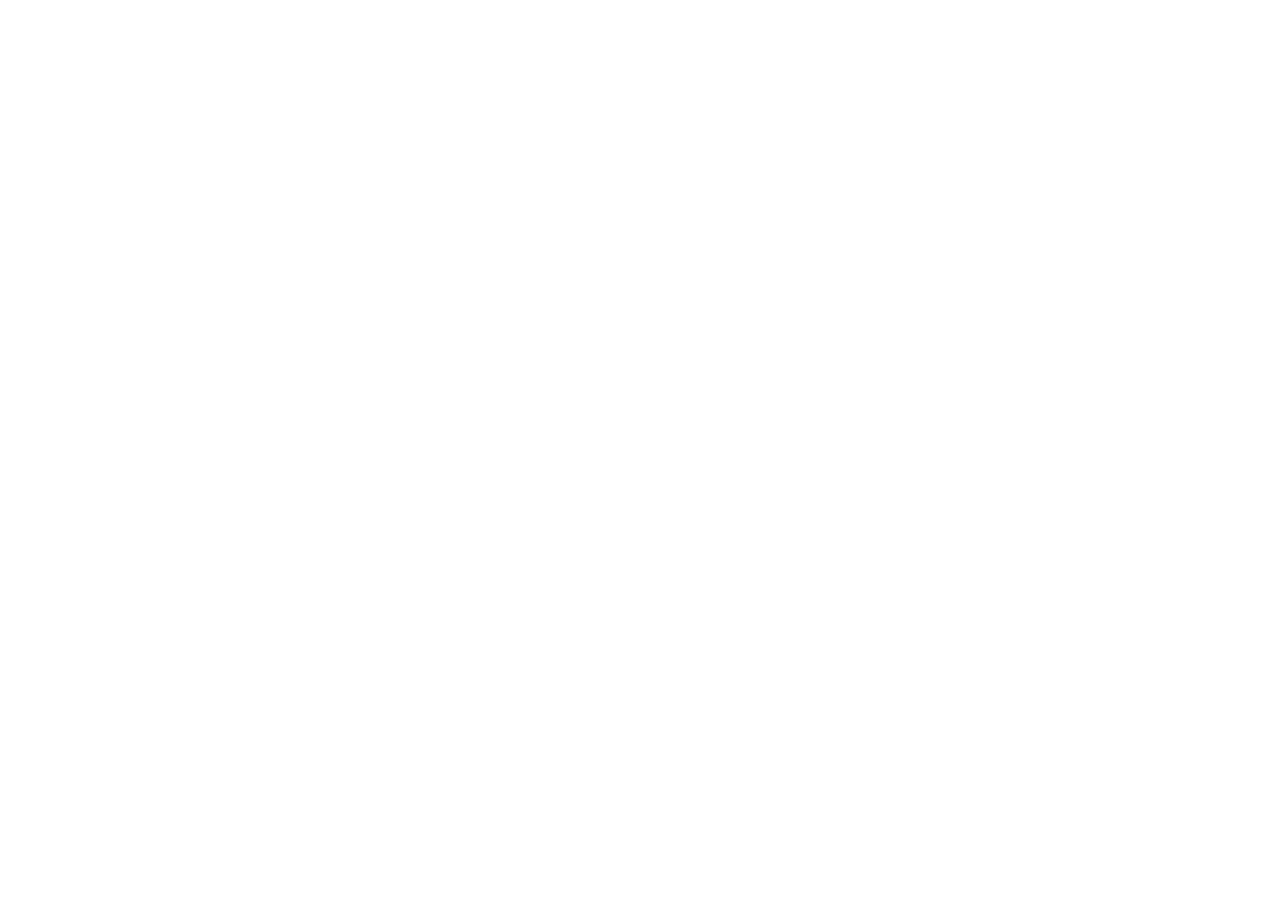
==== contact.html @ be963bcc "added reset and starter code" ====
<!DOCTYPE html>
<html lang="en">

<head>
  <meta charset="UTF-8">
  <meta http-equiv="X-UA-Compatible" content="IE=edge">
  <meta name="viewport" content="width=device-width, initial-scale=1.0">
  <link rel="stylesheet" href="style.css">
  <link rel="stylesheet" href="reset.css">
  <title>leetPete</title>
</head>

<body>

</body>
<script src="script.js"></script>

</html>
---- style.css ----
/* Here for tracking reasons */
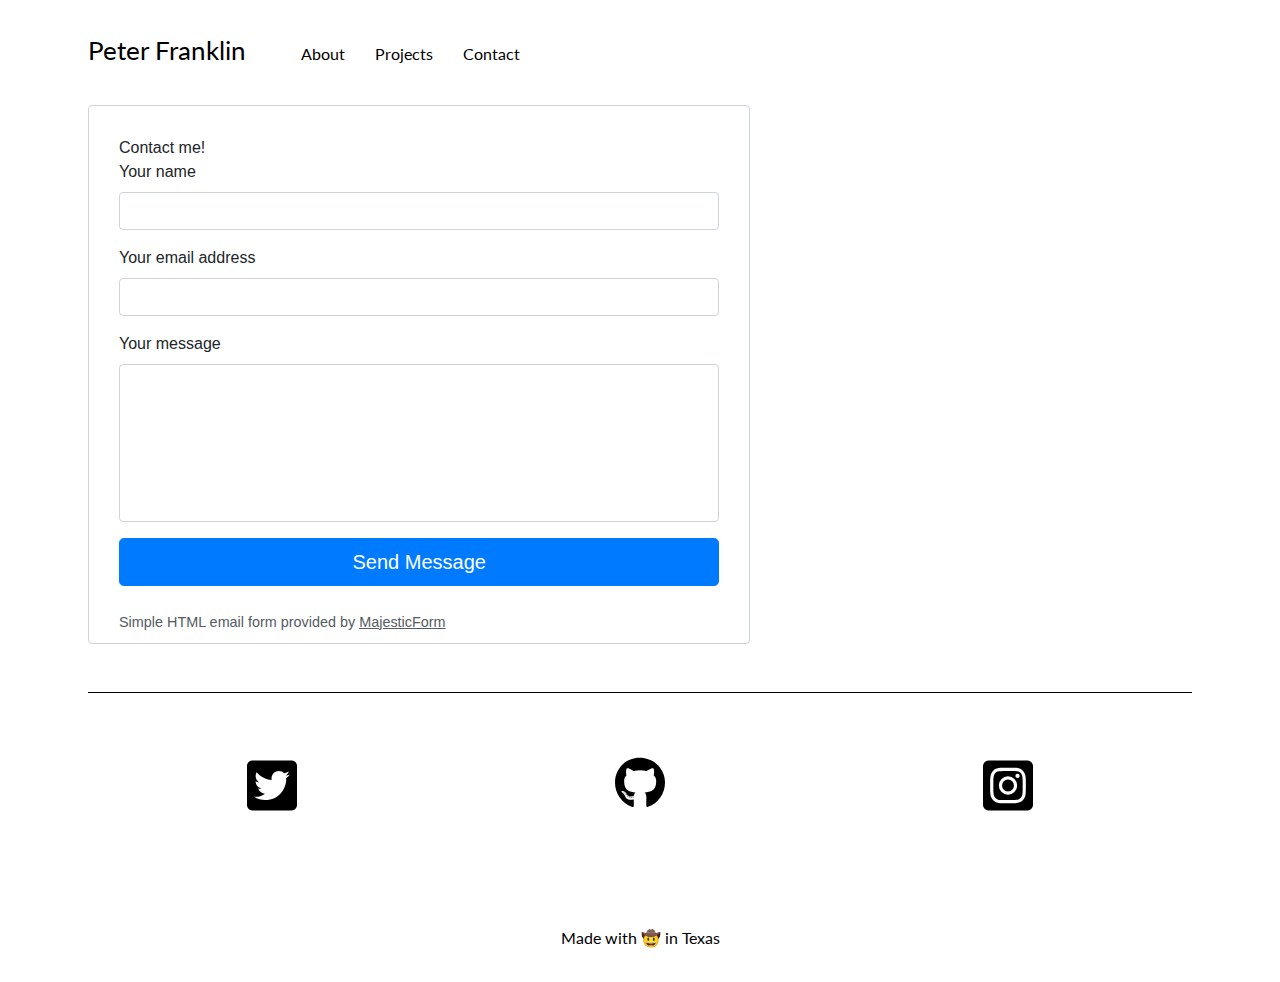
==== commit a163d1fb: "Reworks" ====
--- a/contact.html
+++ b/contact.html
@@ -5,14 +5,96 @@
   <meta charset="UTF-8">
   <meta http-equiv="X-UA-Compatible" content="IE=edge">
   <meta name="viewport" content="width=device-width, initial-scale=1.0">
-  <link rel="stylesheet" href="style.css">
+  <link rel="preconnect" href="https://fonts.googleapis.com">
+  <link rel="preconnect" href="https://fonts.gstatic.com" crossorigin>
+  <link href="https://fonts.googleapis.com/css2?family=Lato&display=swap" rel="stylesheet">
+  <link rel="stylesheet" href="contact-form.css">
   <link rel="stylesheet" href="reset.css">
-  <title>leetPete</title>
+  <link rel="stylesheet" href="styles.css">
+  <title>Document</title>
 </head>
 
 <body>
+  <div class="main">
+    <div class="navigation">
+      <h1 class="header-text" id="logo-text">Peter Franklin</h1>
+      <nav class="navigation-container">
+        <ul class="navlist">
+          <a href="index.html">
+            <li class="navlist-item">About</li>
+          </a>
+          <a href="projects.html">
+            <li class="navlist-item">Projects</li>
+          </a>
+          <a href="#">
+            <li class="navlist-item">Contact</li>
+          </a>
+        </ul>
+      </nav>
+    </div>
+    <div class="fcf-body">
+
+      <div id="fcf-form">
+        <h3 class="fcf-h3">Contact me!</h3>
+
+        <form id="fcf-form-id" class="fcf-form-class" method="post" action="contact-form-process.php">
+
+          <div class="fcf-form-group">
+            <label for="Name" class="fcf-label">Your name</label>
+            <div class="fcf-input-group">
+              <input type="text" id="Name" name="Name" class="fcf-form-control" required>
+            </div>
+          </div>
+
+          <div class="fcf-form-group">
+            <label for="Email" class="fcf-label">Your email address</label>
+            <div class="fcf-input-group">
+              <input type="email" id="Email" name="Email" class="fcf-form-control" required>
+            </div>
+          </div>
+
+          <div class="fcf-form-group">
+            <label for="Message" class="fcf-label">Your message</label>
+            <div class="fcf-input-group">
+              <textarea id="Message" name="Message" class="fcf-form-control" rows="6" maxlength="3000"
+                required></textarea>
+            </div>
+          </div>
+
+          <div class="fcf-form-group">
+            <button type="submit" id="fcf-button" class="fcf-btn fcf-btn-primary fcf-btn-lg fcf-btn-block">Send
+              Message</button>
+          </div>
+
+          <div class="fcf-credit" id="fcf-credit">
+            Simple HTML email form provided by <a href="https://www.majesticform.com" target="_blank">MajesticForm</a>
+          </div>
+
+        </form>
+      </div>
+    </div>
+    <section class="social">
+      <div class="social-container">
+        <i class="social-icon">
+          <img src="/media/square-twitter.svg" alt="">
+        </i>
+        <i class="social-icon">
+          <img src="/media/github.svg" alt="">
+        </i>
+        <i class="social-icon">
+          <img src="/media/square-instagram.svg" alt="">
+        </i>
+      </div>
+    </section>
+    <div class="footer">
+      <footer>
+        <h3 class="footer-text">
+          Made with &#x1F920; in Texas
+        </h3>
+      </footer>
+    </div>
 
 </body>
-<script src="script.js"></script>
+<script src="index.js"></script>
 
 </html>--- a/contact-form.css
+++ b/contact-form.css
@@ -0,0 +1,167 @@
+#fcf-form {
+  display: block;
+}
+
+.fcf-body {
+  margin: 2rem 0;
+  font-family: -apple-system, Arial, sans-serif;
+  font-size: 1rem;
+  font-weight: 400;
+  line-height: 1.5;
+  color: #212529;
+  text-align: left;
+  background-color: #fff;
+  padding: 30px;
+  padding-bottom: 10px;
+  border: 1px solid #ced4da;
+  border-radius: 0.25rem;
+  max-width: 60%;
+}
+
+.fcf-form-group {
+  margin-bottom: 1rem;
+}
+
+.fcf-input-group {
+  position: relative;
+  display: -ms-flexbox;
+  display: flex;
+  -ms-flex-wrap: wrap;
+  flex-wrap: wrap;
+  -ms-flex-align: stretch;
+  align-items: stretch;
+  width: 100%;
+}
+
+.fcf-form-control {
+  display: block;
+  width: 100%;
+  height: calc(1.5em + 0.75rem + 2px);
+  padding: 0.375rem 0.75rem;
+  font-size: 1rem;
+  font-weight: 400;
+  line-height: 1.5;
+  color: #495057;
+  background-color: #fff;
+  background-clip: padding-box;
+  border: 1px solid #ced4da;
+  outline: none;
+  border-radius: 0.25rem;
+  transition: border-color 0.15s ease-in-out, box-shadow 0.15s ease-in-out;
+}
+
+.fcf-form-control:focus {
+  border: 1px solid #313131;
+}
+
+select.fcf-form-control[size],
+select.fcf-form-control[multiple] {
+  height: auto;
+}
+
+textarea.fcf-form-control {
+  font-family: -apple-system, Arial, sans-serif;
+  height: auto;
+}
+
+label.fcf-label {
+  display: inline-block;
+  margin-bottom: 0.5rem;
+}
+
+.fcf-credit {
+  padding-top: 10px;
+  font-size: 0.9rem;
+  color: #545b62;
+}
+
+.fcf-credit a {
+  color: #545b62;
+  text-decoration: underline;
+}
+
+.fcf-credit a:hover {
+  color: #0056b3;
+  text-decoration: underline;
+}
+
+.fcf-btn {
+  display: inline-block;
+  font-weight: 400;
+  color: #212529;
+  text-align: center;
+  vertical-align: middle;
+  cursor: pointer;
+  -webkit-user-select: none;
+  -moz-user-select: none;
+  -ms-user-select: none;
+  user-select: none;
+  background-color: transparent;
+  border: 1px solid transparent;
+  padding: 0.375rem 0.75rem;
+  font-size: 1rem;
+  line-height: 1.5;
+  border-radius: 0.25rem;
+  transition: color 0.15s ease-in-out, background-color 0.15s ease-in-out,
+    border-color 0.15s ease-in-out, box-shadow 0.15s ease-in-out;
+}
+
+@media (prefers-reduced-motion: reduce) {
+  .fcf-btn {
+    transition: none;
+  }
+}
+
+.fcf-btn:hover {
+  color: #212529;
+  text-decoration: none;
+}
+
+.fcf-btn:focus,
+.fcf-btn.focus {
+  outline: 0;
+  box-shadow: 0 0 0 0.2rem rgba(0, 123, 255, 0.25);
+}
+
+.fcf-btn-primary {
+  color: #fff;
+  background-color: #007bff;
+  border-color: #007bff;
+}
+
+.fcf-btn-primary:hover {
+  color: #fff;
+  background-color: #0069d9;
+  border-color: #0062cc;
+}
+
+.fcf-btn-primary:focus,
+.fcf-btn-primary.focus {
+  color: #fff;
+  background-color: #0069d9;
+  border-color: #0062cc;
+  box-shadow: 0 0 0 0.2rem rgba(38, 143, 255, 0.5);
+}
+
+.fcf-btn-lg,
+.fcf-btn-group-lg > .fcf-btn {
+  padding: 0.5rem 1rem;
+  font-size: 1.25rem;
+  line-height: 1.5;
+  border-radius: 0.3rem;
+}
+
+.fcf-btn-block {
+  display: block;
+  width: 100%;
+}
+
+.fcf-btn-block + .fcf-btn-block {
+  margin-top: 0.5rem;
+}
+
+input[type="submit"].fcf-btn-block,
+input[type="reset"].fcf-btn-block,
+input[type="button"].fcf-btn-block {
+  width: 100%;
+}
--- a/styles.css
+++ b/styles.css
@@ -0,0 +1,95 @@
+.main {
+  margin: 1.6rem 5rem;
+  padding: 0.5rem 0.5rem;
+  font-family: "Lato", sans-serif;
+}
+
+.navigation {
+  display: flex;
+}
+
+.header-text {
+  font-size: 26px;
+  margin-right: 2.5rem;
+}
+
+.navlist {
+  display: flex;
+}
+
+.navlist-item {
+  padding: 10px 15px;
+  list-style: none;
+}
+
+.navlist-item:hover {
+  font-size: 1.2rem;
+  padding: 3px;
+  color: rgb(85, 85, 85);
+}
+
+.content-header {
+  font-size: 1.3rem;
+}
+
+section {
+  margin: 3rem 0;
+  border-top: 0.5px solid black;
+  padding: 1rem 0;
+}
+
+.about-container {
+  display: flex;
+  justify-content: space-evenly;
+  padding: 2.5rem 0;
+}
+
+.about-hero {
+  border-radius: 5px;
+  width: 25%;
+}
+
+.about-text {
+  width: 25%;
+}
+
+.skills-container {
+  display: flex;
+  justify-content: space-between;
+  padding: 2.5rem 0;
+}
+
+.skill,
+.social-icon {
+  width: 50px;
+}
+
+.projects-iframe {
+  padding: 1.8rem;
+  margin: 0.5rem;
+}
+
+.project-container-header {
+  text-align: center;
+  padding: 0.5rem;
+  margin: 0.5rem;
+}
+.social-container {
+  padding: 3rem 0;
+  display: flex;
+  justify-content: space-around;
+  max-height: 155px;
+}
+
+.social-icon:hover {
+  width: 52px;
+}
+
+footer {
+  display: flex;
+  justify-content: space-evenly;
+}
+
+.footer-text {
+  /* padding: 2rem 0; */
+}
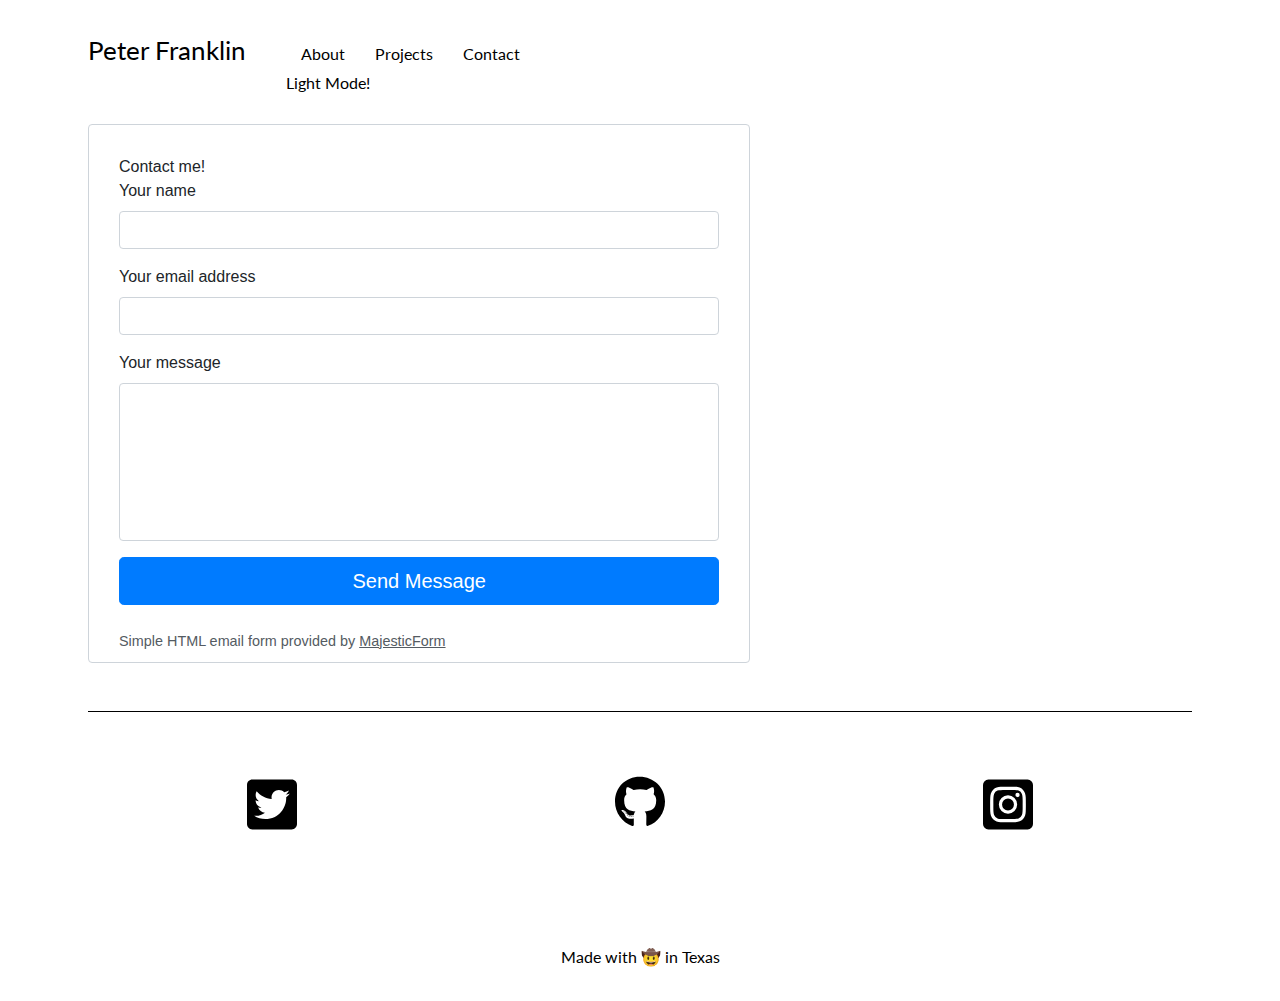
==== commit f94c8903: "Improved dark mode functionality" ====
--- a/contact.html
+++ b/contact.html
@@ -30,6 +30,9 @@
             <li class="navlist-item">Contact</li>
           </a>
         </ul>
+        <button class="lightModeButton">
+          Light Mode!
+        </button>
       </nav>
     </div>
     <div class="fcf-body">
@@ -73,16 +76,16 @@
         </form>
       </div>
     </div>
-    <section class="social">
+    <section class="social skills">
       <div class="social-container">
         <i class="social-icon">
-          <img src="/media/square-twitter.svg" alt="">
+          <img src="media/square-twitter.svg" alt="">
         </i>
         <i class="social-icon">
-          <img src="/media/github.svg" alt="">
+          <img src="media/github.svg" alt="">
         </i>
         <i class="social-icon">
-          <img src="/media/square-instagram.svg" alt="">
+          <img src="media/square-instagram.svg" alt="">
         </i>
       </div>
     </section>
@@ -93,7 +96,6 @@
         </h3>
       </footer>
     </div>
-
 </body>
 <script src="index.js"></script>
 
--- a/styles.css
+++ b/styles.css
@@ -63,7 +63,10 @@
 .social-icon {
   width: 50px;
 }
-
+.skillDark {
+  -webkit-filter: invert(1);
+  filter: invert(1);
+}
 .projects-iframe {
   padding: 1.8rem;
   margin: 0.5rem;
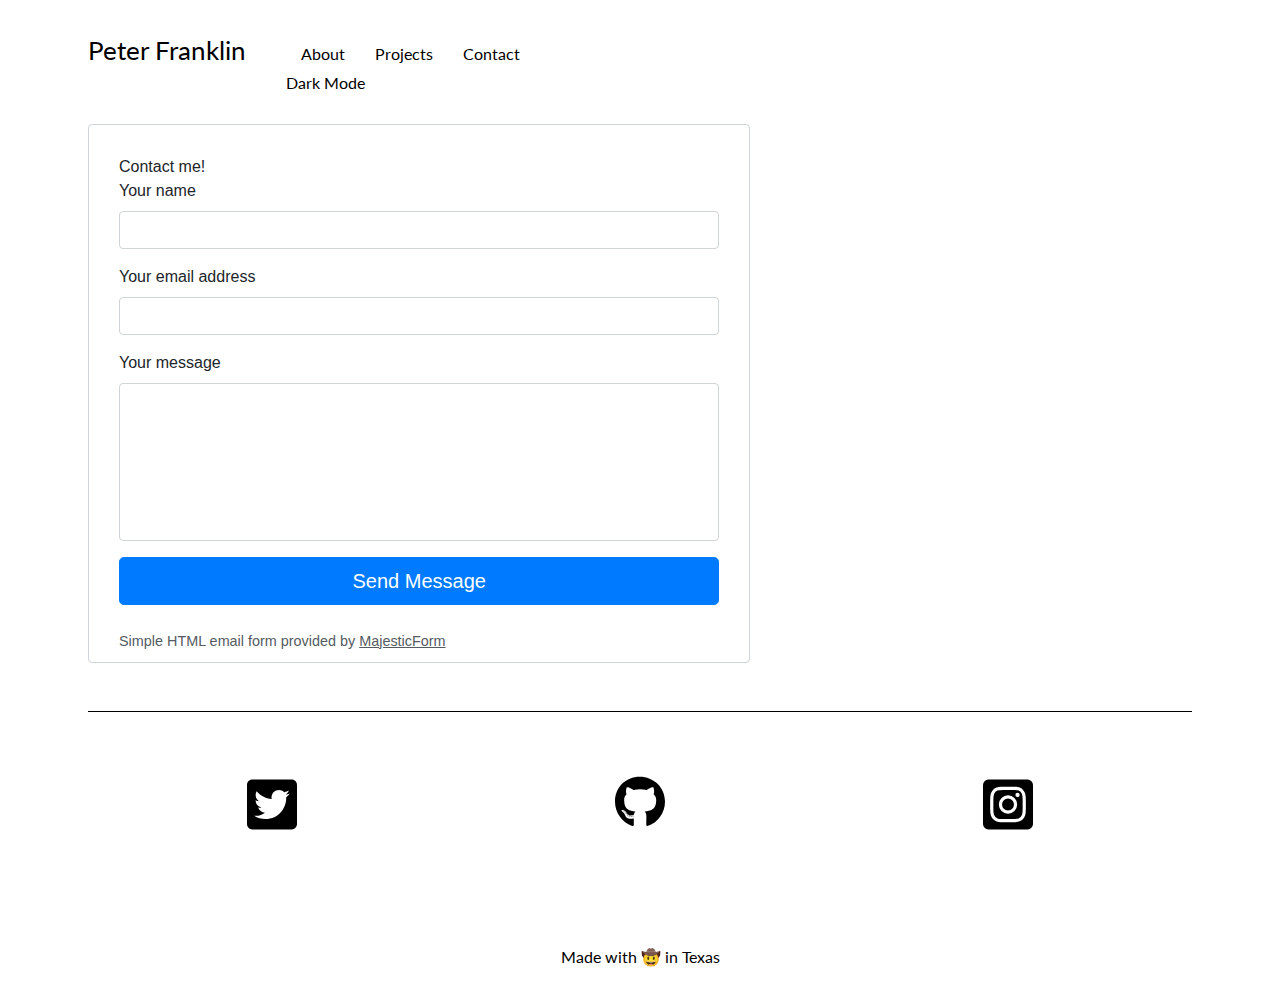
==== commit 8faafb5f: "Finalized dark mode" ====
--- a/contact.html
+++ b/contact.html
@@ -31,7 +31,7 @@
           </a>
         </ul>
         <button class="lightModeButton">
-          Light Mode!
+          Dark Mode
         </button>
       </nav>
     </div>
@@ -79,13 +79,16 @@
     <section class="social skills">
       <div class="social-container">
         <i class="social-icon">
-          <img src="media/square-twitter.svg" alt="">
+          <a href="https://www.twitter.com" target="_blank">
+            <img src="media/square-twitter.svg" alt=""></a>
         </i>
         <i class="social-icon">
-          <img src="media/github.svg" alt="">
+          <a href="https://www.github.com" target="_blank">
+            <img src="media/github.svg" alt=""></a>
         </i>
         <i class="social-icon">
-          <img src="media/square-instagram.svg" alt="">
+          <a href="https://www.instagram.com" target="_blank">
+            <img src="media/square-instagram.svg" alt=""></a>
         </i>
       </div>
     </section>
--- a/styles.css
+++ b/styles.css
@@ -50,7 +50,7 @@
 }
 
 .about-text {
-  width: 25%;
+  width: 40%;
 }
 
 .skills-container {
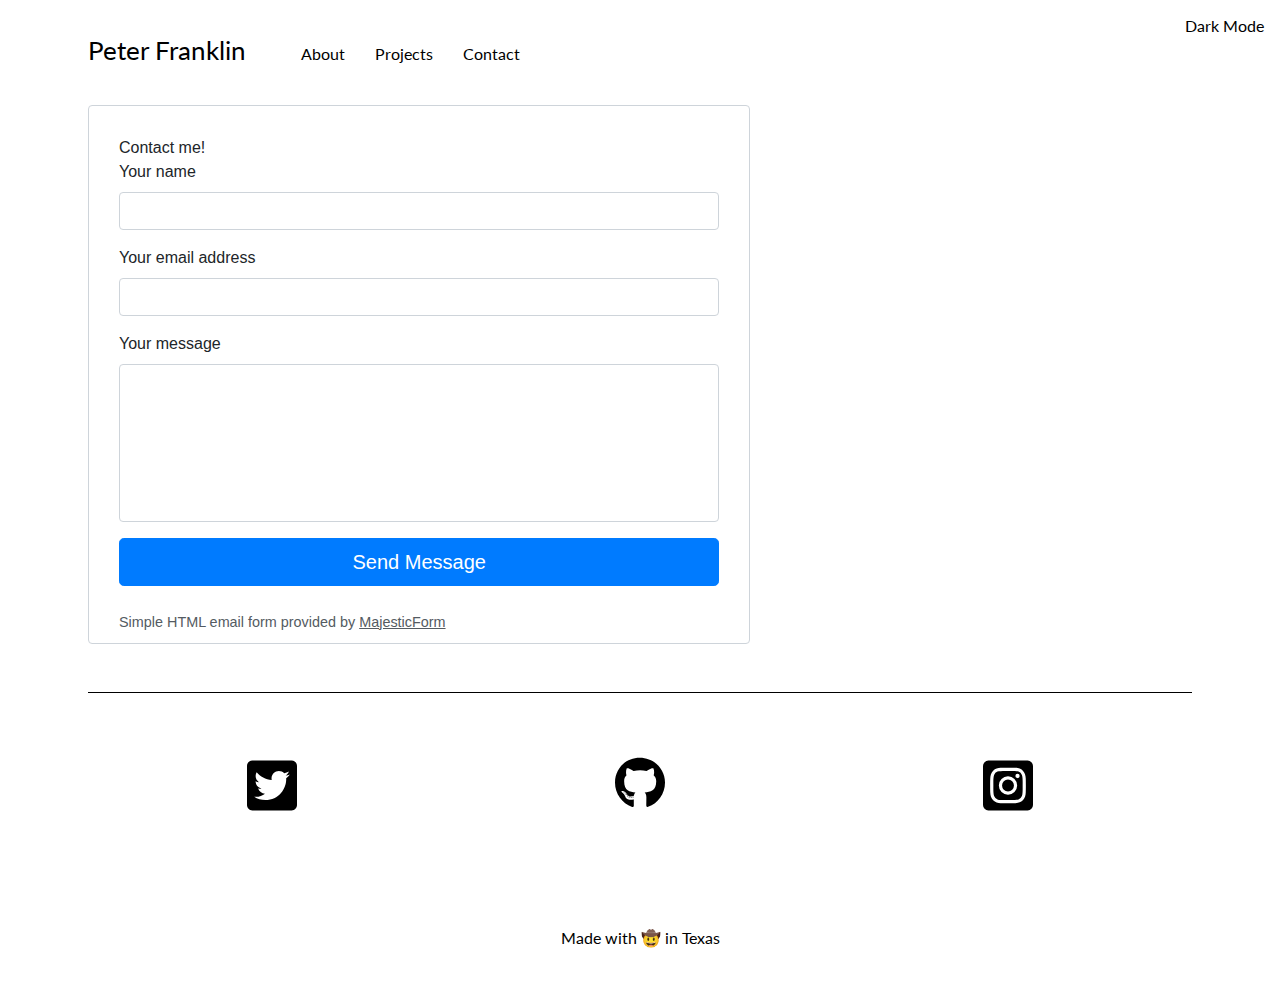
==== commit a504c6be: "Finished" ====
--- a/contact.html
+++ b/contact.html
@@ -11,7 +11,7 @@
   <link rel="stylesheet" href="contact-form.css">
   <link rel="stylesheet" href="reset.css">
   <link rel="stylesheet" href="styles.css">
-  <title>Document</title>
+  <title>Peter Franklin</title>
 </head>
 
 <body>
--- a/styles.css
+++ b/styles.css
@@ -41,6 +41,7 @@
 .about-container {
   display: flex;
   justify-content: space-evenly;
+  align-items: center;
   padding: 2.5rem 0;
 }
 
@@ -50,7 +51,23 @@
 }
 
 .about-text {
-  width: 40%;
+  width: 60%;
+  font-size: 1.2rem;
+  line-height: 1.5;
+}
+
+.about-text p {
+  padding: 0.5rem 0;
+}
+
+.about-text h2 {
+  font-size: 1.6rem;
+  font-weight: 800;
+}
+
+.about-text h3 {
+  font-size: 1.4rem;
+  font-weight: 600;
 }
 
 .skills-container {
@@ -96,3 +113,13 @@
 .footer-text {
   /* padding: 2rem 0; */
 }
+
+.lightModeButton {
+  position: absolute;
+  top: 1rem;
+  right: 1rem;
+  background-color: transparent;
+  border: none;
+  cursor: pointer;
+  outline: none;
+}
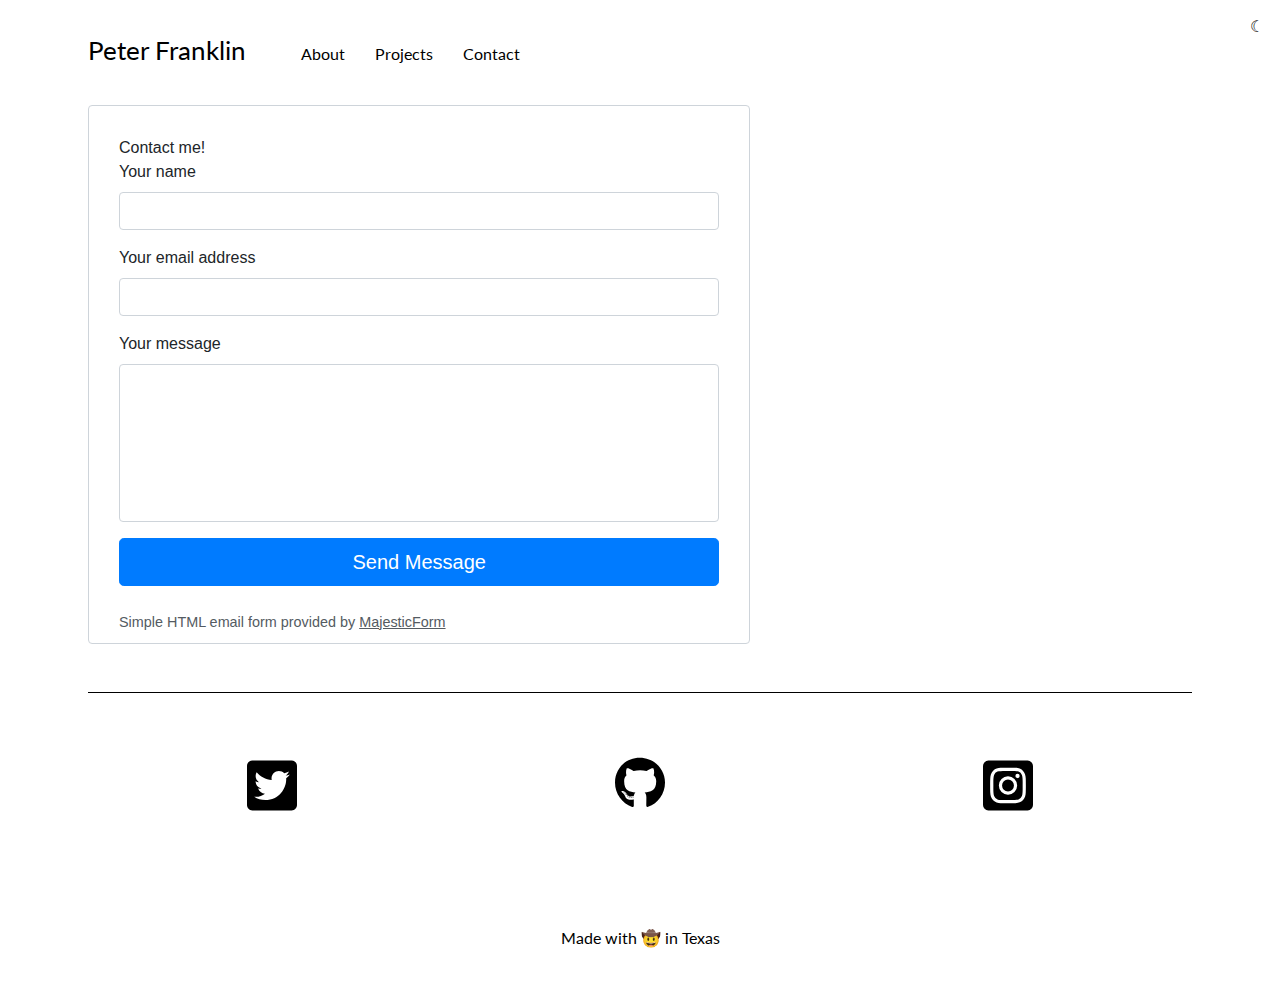
==== commit c06ba568: "Updated CSS for mobile" ====
--- a/contact.html
+++ b/contact.html
@@ -31,7 +31,7 @@
           </a>
         </ul>
         <button class="lightModeButton">
-          Dark Mode
+          &#9790;
         </button>
       </nav>
     </div>
--- a/styles.css
+++ b/styles.css
@@ -123,3 +123,40 @@
   cursor: pointer;
   outline: none;
 }
+
+@media screen and (max-width: 768px) {
+  .main {
+    margin: 1.6rem 1rem;
+  }
+
+  .about-container {
+    flex-direction: column;
+    align-items: center;
+  }
+
+  .about-hero {
+    width: 50%;
+  }
+
+  .about-text {
+    width: 100%;
+  }
+
+  .skills-container {
+    flex-direction: column;
+    align-items: center;
+  }
+
+  .projects-iframe {
+    width: 100%;
+  }
+
+  .social-container {
+    flex-direction: column;
+    align-items: center;
+  }
+
+  .footer-text {
+    text-align: center;
+  }
+}
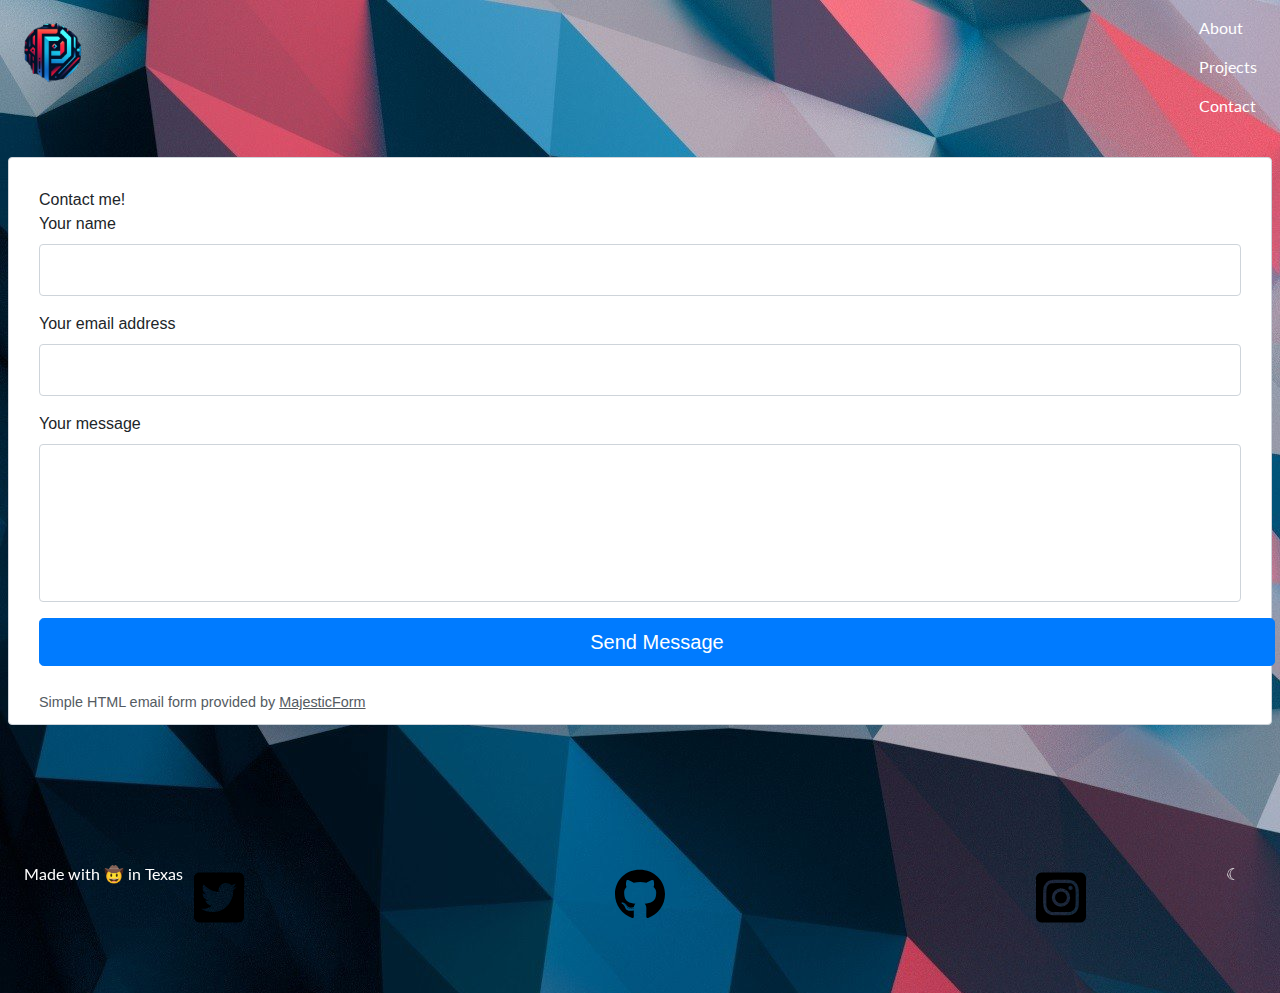
==== commit 9d462bdb: "general restructure - pf" ====
--- a/contact.html
+++ b/contact.html
@@ -17,7 +17,7 @@
 <body>
   <div class="main">
     <div class="navigation">
-      <h1 class="header-text" id="logo-text">Peter Franklin</h1>
+      <img class="header-text" id="logo-text" src="/media/logoPF.png">
       <nav class="navigation-container">
         <ul class="navlist">
           <a href="index.html">
@@ -30,9 +30,7 @@
             <li class="navlist-item">Contact</li>
           </a>
         </ul>
-        <button class="lightModeButton">
-          &#9790;
-        </button>
+
       </nav>
     </div>
     <div class="fcf-body">
@@ -97,9 +95,12 @@
         <h3 class="footer-text">
           Made with &#x1F920; in Texas
         </h3>
+        <button class="lightModeButton">
+          &#9790;
+        </button>
       </footer>
     </div>
 </body>
-<script src="index.js"></script>
+<script src="lightmode.js"></script>
 
 </html>--- a/contact-form.css
+++ b/contact-form.css
@@ -1,5 +1,5 @@
 #fcf-form {
-  display: block;
+  /* display: block; */
 }
 
 .fcf-body {
@@ -15,7 +15,7 @@
   padding-bottom: 10px;
   border: 1px solid #ced4da;
   border-radius: 0.25rem;
-  max-width: 60%;
+  /* max-width: 60%; */
 }
 
 .fcf-form-group {
--- a/styles.css
+++ b/styles.css
@@ -1,20 +1,39 @@
+html, body {
+  height: 100%
+}
+body {
+  background-image: url("media/abstract-background-wallpaper.jpg");
+  color: white;
+  display: flex;
+  align-items: stretch;
+}
 .main {
-  margin: 1.6rem 5rem;
+  /* margin: 1.6rem 5rem; */
   padding: 0.5rem 0.5rem;
   font-family: "Lato", sans-serif;
+  display: flex;
+  flex-direction: column;
+  width: 100%;
+  
+}
+
+#logo-text {
+  height: 5.5rem;
 }
 
 .navigation {
   display: flex;
-}
-
-.header-text {
-  font-size: 26px;
-  margin-right: 2.5rem;
-}
+  justify-content: space-between;
+}
+
+.navigation-container {
+ display: flex;
+}
+
 
 .navlist {
   display: flex;
+  flex-direction: column;
 }
 
 .navlist-item {
@@ -23,18 +42,24 @@
 }
 
 .navlist-item:hover {
-  font-size: 1.2rem;
+  /* font-size: 1.2rem;
   padding: 3px;
-  color: rgb(85, 85, 85);
-}
+  color: rgb(85, 85, 85); */
+}
+
+/* .header-text {
+  font-size: 26px;
+  margin-right: 2.5rem;
+} */
 
 .content-header {
   font-size: 1.3rem;
+  text-align: center;
 }
 
 section {
   margin: 3rem 0;
-  border-top: 0.5px solid black;
+  /* border-top: 0.5px solid black; */
   padding: 1rem 0;
 }
 
@@ -45,10 +70,10 @@
   padding: 2.5rem 0;
 }
 
-.about-hero {
+/* .about-hero {
   border-radius: 5px;
   width: 25%;
-}
+} */
 
 .about-text {
   width: 60%;
@@ -56,13 +81,25 @@
   line-height: 1.5;
 }
 
+.about-subtext {
+  padding-top: 0.5rem;
+  font-style: italic;
+}
+
 .about-text p {
-  padding: 0.5rem 0;
-}
+  padding-left: 0.3rem;
+}
+
+#hello {
+  opacity: 1;
+  transition: opacity 1.5s ease;
+}
+
 
 .about-text h2 {
-  font-size: 1.6rem;
+  font-size: 6rem;
   font-weight: 800;
+  font-style: italic;
 }
 
 .about-text h3 {
@@ -70,10 +107,22 @@
   font-weight: 600;
 }
 
+.about{
+  height: 100%;
+  display: flex;
+
+}
+
+.skills {
+  height: 100%;
+  
+}
+
 .skills-container {
   display: flex;
   justify-content: space-between;
   padding: 2.5rem 0;
+  flex-direction: column;
 }
 
 .skill,
@@ -85,8 +134,8 @@
   filter: invert(1);
 }
 .projects-iframe {
-  padding: 1.8rem;
-  margin: 0.5rem;
+  padding-top: 0.8rem;
+  margin-top: 0.5rem;
 }
 
 .project-container-header {
@@ -106,22 +155,20 @@
 }
 
 footer {
-  display: flex;
-  justify-content: space-evenly;
-}
-
-.footer-text {
-  /* padding: 2rem 0; */
+  position: fixed;
+  bottom: 0;
+  width: 100%;
+  display: flex;
+  justify-content: space-between;
+  padding: 1rem;
 }
 
 .lightModeButton {
-  position: absolute;
-  top: 1rem;
-  right: 1rem;
   background-color: transparent;
   border: none;
   cursor: pointer;
   outline: none;
+  margin-right: 5%;
 }
 
 @media screen and (max-width: 768px) {
@@ -133,10 +180,10 @@
     flex-direction: column;
     align-items: center;
   }
-
+/* 
   .about-hero {
     width: 50%;
-  }
+  } */
 
   .about-text {
     width: 100%;
@@ -156,6 +203,23 @@
     align-items: center;
   }
 
+  .fcf-body {
+    max-width: 100% !important;
+    margin-top: 2rem !important;
+  }
+
+  .fcf-button {
+    width: 1rem !important;
+  }
+
+  footer{
+    margin: 3%;
+  }
+
+  .lightModeButton{
+    margin-right: 25%;
+  }
+
   .footer-text {
     text-align: center;
   }
